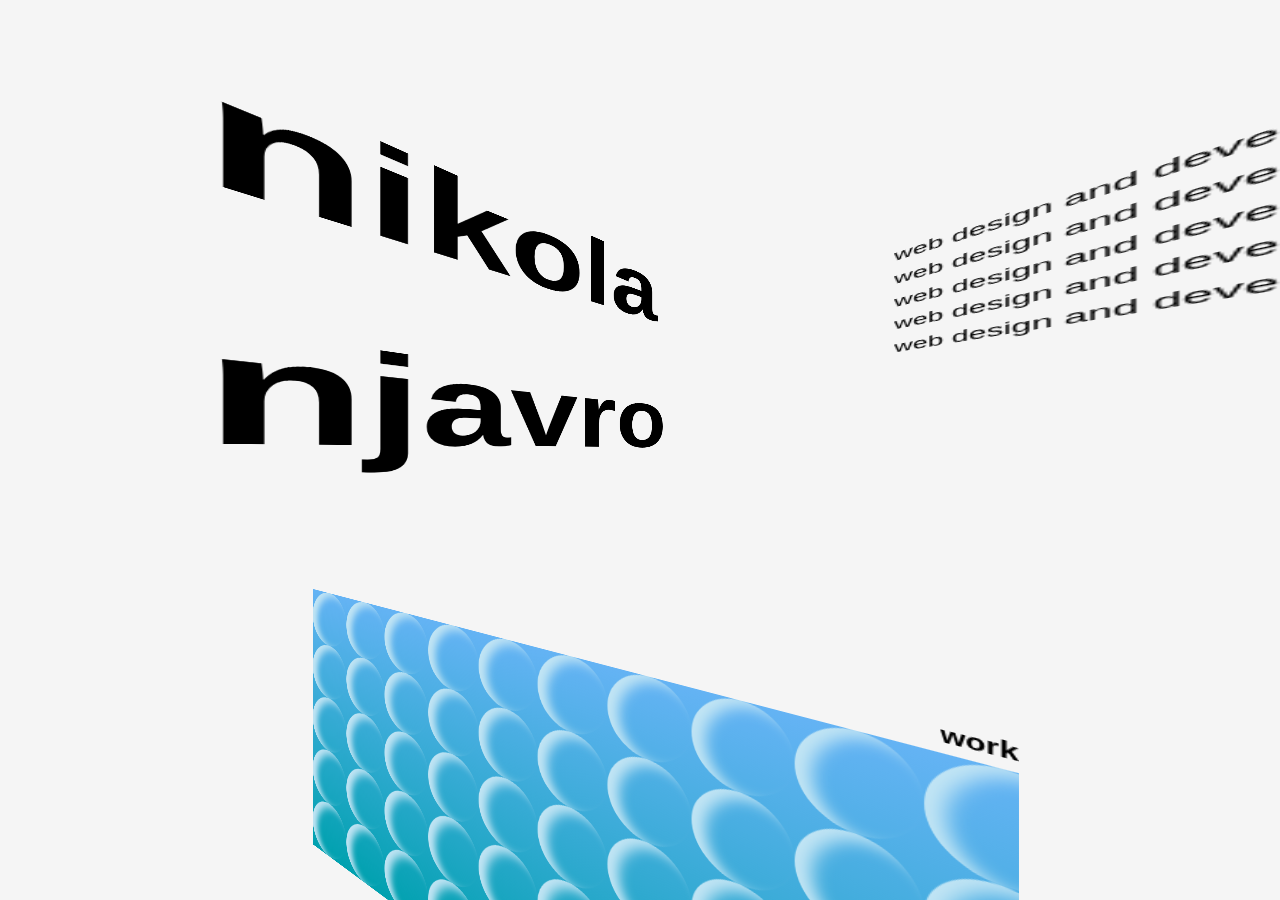
==== index.html @ 8ca58b07 "decor-top__fix" ====
<!DOCTYPE html>
<html lang="en">
   <head>
      <meta charset="UTF-8">
      <meta http-equiv="X-UA-Compatible" content="IE=edge">
      <meta name="viewport" content="width=device-width, initial-scale=1.0">
      <meta name="description">

      <link rel="preconnect" href="https://fonts.googleapis.com">
      <link rel="preconnect" href="https://fonts.gstatic.com" crossorigin>
      <link href="https://fonts.googleapis.com/css2?family=Archivo:ital,wght@0,100..900;1,100..900&display=swap" rel="stylesheet">
      <link href="style.css" rel="stylesheet">
      <link rel="icon" type="image/png" href="./public/img/me.png"/>
      <title>Nikola Njavro</title>
   </head>
   <body>

        <!-- <div class="test">
            nikola
        </div> -->

        <div class="mega-wrap">

            <div class="background">

                    <div class="bg-wrap">
                        <div class="bg-wrap__img">
                            <img src="./img/lebga.png" alt="" class="galeb">
                            <img src="./img/stup.png" alt="" class="stup">
                        </div>
                        <div class="bg-wrap__img">
                            <img src="./img/lebga.png" alt="" class="galeb two">
                            <img src="./img/stup.png" alt="" class="stup">
                        </div>
                    </div>

            </div>

            <!-- <div class="background-circle"></div> -->
            <div id="wrapper" class="wrapper">
                <div class="parallax-wrap">

                    <div class="scroll-context">
                        <div class="context-wrap">
                            <div class="baby">

                            </div>
                            <div class="text-wrap">
                                <p class="">
                                    web design and development<br/>
                                    web design and development<br/>
                                    web design and development<br/>
                                    web design and development<br/>
                                    web design and development<br/>
                                </p>

                            </div>
                        </div>
                    </div>
                    
                    <!-- <div class="parallax__text">
                        <h2 class="text title">
                            nikola njavro
                        </h2>
                    </div> -->

                    <div  class="parallax__bg">
                        <img src="" alt="" class="image bg">
                        <h2 id="title" class="title">nikola <br/>njavro</h2>
                    </div>

                    <div id="work-main" class="work">
                        <h3 class="work__title">work</h3>
                        <button id="close" class="close">X</button>
                        <div class="work__wrap">
                            <div class="moon-field"></div>
                            <div class="work__desc">
                                <p>
                                    Interactive interface of a moon field, <br/>inspired by color palette and subtle gradient approach of Zagreb School of Animation. 
                                </p>
                            </div>
                            <div class="text-field"></div>
                            <div class="work__desc">
                                <p>
                                    Motion graphic interpreting <a href="" target="_blank">Sasha Tatic</a>'s installation<br/>
                                    presented in Crvena Gallery in Sarajevo, 2024.
                                    <br/>
                                    Inspired by Sasha's visual approach to poetry, this code explores the creative possibilities of <br/>
                                    text rendering and animation. 
                                </p>
                            </div>
                        </div>
                    </div>



                    <div class="parallax__fg">
                        <img src="" alt="" class="image fg">
                        <div class="fg__element">
                            <div class="svg-context">
                                <svg width="100%" height="100%">
                                    <!-- <rect width="100" height="100" style="fill:blue;stroke:black;stroke-width:5;" /> -->
                                    <path id="curve"  d="M -500 100 C 200 0, 200 200, 400 100 S 600 220, 900 110" fill="transparent"/>/>
                                    <text font-size="36" fill="black">
                                        <!-- class="moving-text" -->
                                        <textPath id="animatedText" href="#curve">
                                            Your ad could be here
                                        </textPath>
                                    </text>
                                </svg>

                            </div>

                        </div>
                    </div>

                    <!-- <div class="deco-el">
                        <img src="./img/lebga.png" alt="" class="deco-img">
                    </div> -->

                    <div class="scroll-context">
                        <div class="context-wrap">
                            <div class="baby"></div>
                            <p></p>
                        </div>
                    </div>


                </div>
                <section class="content">
                    <p class="section__text about">
                    </p>
                </section>

                <div class="contact">
                    <h3>contact</h3>
                    <p>nnjavro@gmail.com</p>
                    <a href="" target="_blank">Instagram</a>
                </div>

                <footer class="footer">
                    <a href="https://github.com/ajvarinho" target="_blank">webbaustelle</a> 
                </footer>
            </div>

        </div>

        <script src="/index.js"></script>
        <script src="https://cdnjs.cloudflare.com/ajax/libs/gsap/3.12.2/gsap.min.js"></script>
        <script>
            gsap.to("#animatedText", {
                attr: { startOffset: "100%" }, 
                duration: 6, 
                repeat: -1, 
                ease: "linear"
            });
        </script>
   </body>
</html>
---- style.css ----
* {
  box-sizing: border-box;
  margin: 0;
  font-family: sans-serif;
}

html { 
  scroll-behavior: smooth; 
}

:root {
  --pixel-gradient: repeating-linear-gradient(transparent, #4d9f0c .1rem),
  repeating-linear-gradient(0.25turn, transparent, #3f87a6 .1rem);
}

@font-face {
  font-family: "IBM";
  src: url("./fonts/Web437_IBM_BIOS.woff") format('woff');
}

button {
  all: unset;
}

body {
  position: relative;
  font-size: 1.125rem;
  line-height: 1.6;
  min-height: 100vh;
  margin: 0;
  padding: 0;
  
}

.test {
  position: absolute;
  inset: 0;
  display: flex;
  align-items: center;
  justify-content: center;
}

.mega-wrap {
  position: relative;
  height: 100vh;

}

.background {
  position: absolute;
  inset: 0;

  /* filter: contrast(160%) brightness(250%);
  background: radial-gradient(circle, rgba(163,165,180,.1) 0%, rgba(41,39,40, 1) 50%, rgba(41,39,40,1) 100%), url(#noiseFilter); */
}

/* .background-circle {
  position: absolute;
  inset: 0;
  top: 50%;
  left: 40%;
  height: 20rem;
  width: 20rem;
  border-radius: 50%;

  filter: contrast(160%) brightness(250%);
  background: radial-gradient(circle, rgba(163,165,180,.1) 0%, rgba(41,39,40, 1) 50%, rgba(41,39,40,1) 100%), url(#noiseFilter);
} */

.bg-decor {
  height: 40%;

  position: relative;
  z-index: 2;
  transition-duration: .7s;
}



/* P A R A L L A X    C O N T E X T    M A I N  */

.wrapper {
  height: 100vh;
  overflow-y: auto;
  overflow-x: hidden;
  perspective: 15px;
  background: whitesmoke;
}

.parallax-wrap {
  position: relative;
  /* height: 100%; */
  height: 45%;
  transform-style: preserve-3d;
  z-index: 1;
}

.scroll-context {
  position: relative;
  overflow-y: auto;
  overflow-x: hidden;
  perspective: 5px;
  transform: translateZ(1.5rem) translateX(60rem) rotateY(-2.5deg) rotateZ(0deg) translateY(12rem);
  /* height: fit-content; */
  height: 50%;
}

.context-wrap {
  position: relative;
  transform-style: preserve-3d;
  z-index: 1;
  /* transform: translateZ(0rem) translateX(20rem) rotateY(0deg) rotateZ(0deg); */
  width: 65%;
  overflow: scroll;
  /**/
  transition-duration: .5s;
}

.context-wrap > p {
  color: rgb(0, 0, 0);
  /* transform: scale(.5) rotateY(0deg) rotateX(173deg); */
}

.baby {
  height: 100%;
  z-index: 1;
  /* transform: translateZ(0px) translateX(0px) rotateY(1deg) rotateZ(0deg) scale(2); */
  overflow: scroll;
}

.parallax__text {
  position: relative;
  width: 20%;
  transform: translateX(30em) translateY(-5em) rotateX(0deg) rotateY(-1deg) rotateZ(-3deg) skew(-45deg);
}

.parallax__bg {
  height: 100%;
  width: 50%;
  z-index: 1;
  /* border: .1rem solid rgb(0, 0, 0); */
  transform: translateY(-25em) translateZ(-1em) rotateY(2deg);
}

.title {
  font-size: 15rem;
  transition: all linear .5s;
}

.small {
  font-size: 8rem;
}

.parallax__fg {
  position: relative;
  height: 35%;
  width: 70%;
  z-index: 1;
  transform: translateZ(-8px) translateY(20rem) translateX(0px) rotateY(-2deg) rotateZ(0deg) rotateZ(0deg);
  overflow: scroll;
}

/* W O R K */

.work {
    position: relative;
    height: 100vh;
    width: 75%;
    z-index: 1;
    text-align: right;
    transform: translateZ(-6px) translateY(5rem) translateX(-1px) rotateY(-1deg) rotateZ(0deg);
    overflow: scroll;
    transition-duration: .7s;
}

.work__title > button {
  font-size: 2rem;
  color: rgb(0, 0, 0);
  text-decoration: dotted 1px black;
}

.work__wrap {
  display: flex;
  flex-direction: column;
  height: 150%;
}

.work__desc > p {
  padding: 2rem 0;
}

.active-preview {
  transform: translateZ(0px) translateY(-5rem) translateX(10em) rotateY(0deg) rotateZ(0deg);
}

.close {
  display: none;
}

/**/

.fg__element {
  position: absolute;
  inset: 0;
}

.deco-el {
  transform: translateZ(-1rem) translateX(50rem) rotateY(0deg) rotateZ(0deg) translateY(-50rem);
  border: 2px solid;
}

.deco-img {
  width: 100%;
}

/* A B O U T */

.content {
  position:relative;
  transform: translateY(60rem);
  z-index: 2;
  padding: 2rem 0;
}

.section__text.about {
  font-size: 1.5rem;
  padding: 0 2rem;
}

.contact {
  position: relative;
  z-index: 2;
  font-size: 1.4rem;
  transform: translateY(70rem);
  text-align: right;
  margin-right: 2rem;
}

.footer {
  transform: translateY(90rem);
}

@media (max-width: 30rem) {



  .bg-wrap {
    position: relative;
    z-index: 2;
    display: flex;
    justify-content: space-between;
  }

  .bg-wrap__img {
    width: 7rem;
    display: flex;
    flex-direction: column;
  }

  .stup {
    transform: translateY(-2px);
  }

  .galeb{
    transform: rotateY(180deg);
    animation: rotate 3s linear infinite;
  }

  .galeb.two {
    animation: rotate 3s linear infinite;
  }

  @keyframes rotate {

    0% {
      transform: rotateY(0deg);
    }

    100% {
      transform: rotateY(360deg);
    }
  }







    .wrapper {
      perspective: 10px;
    }

    .scroll-context {
      /* height: 50%; */
      perspective: 50px;
      transform: translateZ(-1rem) translateX(15rem) translateY(28rem) rotateY(-1deg) rotateZ(0deg) scale(3);
    }

    .context-wrap {
      width: 100%;
      transform: translateZ(0rem) translateX(0rem) rotateY(0deg) rotateZ(0deg);
    }

    .baby {
      z-index: 1;
      transform: translateZ(0px) translateX(-1px) rotateY(48deg) rotateZ(0deg) scale(1);
      overflow: scroll;
    }

    .context-wrap > p {
      color: white;
      transform: scale(1) rotateY(4deg) rotateX(3deg) skewY(84deg);
    }

    .parallax__bg {
      /* height: 100%;
      width: 50%; */
      z-index: 1;
      transform: translateY(-25em) translateX(0em) translateZ(-1em) rotateY(1deg) rotateX(.5deg);
    }

    .title {
      font-size: 10rem;
    }

    .work {
      transform: translateZ(-6px) translateY(10rem) translateX(-1px) rotateY(-1.5deg) rotateZ(0deg);

    }

    .active-preview {
      width: 100%;
      transform: translateZ(0px) translateY(44rem) translateX(0em) rotateY(0deg) rotateZ(0deg);
    }

    .close {
      display: none;
      position: absolute;
      top: 5%;
      left: 85%;
      color: white;
      padding: .5rem;
      background-color: black;
      border: 1px solid lawngreen;
      z-index: 5;
    }

    .close.visible {
      display: block;
    }

    .parallax__text {
      position: relative;
      width: 25%;
      transform: translateX(5em) translateY(0em) rotateX(0deg) rotateY(0deg) rotateZ(0deg) skew(-50deg);
    }


  }

/* M O O N    F I E L D */

/* .moon-field {
  background-color: steelblue;
} */

h1 {
  color: white;
}

em {
  text-shadow: .3rem 1px 2px steelblue, 0 0 1em blue, 0 0 0.2em blue;
  transition-duration: .5s;
}

em:hover {
    text-shadow: .5rem 5px 5px steelblue, 0 5px 1em white, 0 0 0.2em blue;
}

.moon-field {
  display: flex;
  background: linear-gradient(to bottom,  #64b3f4, #00a1af);
}    

.moon {
      width: 100px;
      height: 100px;
      border-radius: 50%;
      box-shadow: 15px 5px 15px 0 #c2e5f4 inset;
  transform: perspective(4em), translateX(20deg);
  transition-duration: .5s;
    }

/*, -10px 0px 5px 0 #c2e5f4 inset*/

.move {
  transform: rotateY(-180deg);
}


/* S A S H A   F I E L D  */


.text-field {
  background-color: black;
}
.room {
  position: relative;
  /* background: var(--bg-linear-2); */
  min-height: 100vh;
  display: flex;
  flex-direction: column;
  justify-content: center;
  align-items: center;
  perspective: 75em;
  perspective-origin: -30% calc(25% - 2em);
  overflow: hidden;
  transition-timing-function: ease-in-out;
  transition-duration: .8s;
  /**/
  animation:
  about var(--speed) infinite linear;
  animation-play-state: paused;
}

/* klase za JS animacije*/

section.room.away{
perspective: 1em;
}

.scene {
  position: relative;
  transform-style: preserve-3d;
  /**/
  animation:
  sceneRotateLeft var(--turnSpeed) infinite linear,
  sceneRotateRight var(--turnSpeed) infinite linear,
  sceneMoveForward var(--speed) infinite linear,
  sceneMoveBack var(--speed) infinite linear,
  /**/
  about var(--speed) infinite linear;
  animation-play-state: paused, paused, paused, paused;

  /* test - h i w na scene element*/

  height: 5em;
  width: 40em;
  transform: translateZ(-50em) translateX(22em) rotateZ(0deg) rotateX(32deg) translateY(-4em);
  /*rotateZ(90deg)*/
}

.scene-two {
transform: translateZ(-9em) translateX(0em) rotateZ(0deg) translateY(4em);
}

.scene-three {
transform: translateZ(-30em) translateX(17em) rotateX(33deg) rotateZ(90deg) translateY(0em);
}

/**/

@keyframes sceneRotateLeft {
  
to { transform: rotateY(-360deg); }
     }

 @keyframes sceneRotateRight {
  to { transform: rotateY(360deg); }
}

  @keyframes sceneMoveForward {
  to { transform: translateZ(1000em); }
}

@keyframes sceneMoveBack {
  to { transform: translateZ(-1000em); }
}

@keyframes about {
to { 
  transform: translateZ(-100em);
  perspective: 10em;
}
}

/**/
:target.turnLeft ~ .scene, #turnLeft:focus ~ .scene {
  animation-play-state: running, paused, paused, paused;
}

:target.about ~ .room, #about:focus ~ .room {
  animation-play-state: running;
}

:target.turnRight ~ .scene, #turnRight:focus ~ .scene {
  animation-play-state: paused, running, paused, paused;
}

:target.moveBack ~ .scene, #moveBack:focus ~ .scene {
  animation-play-state: paused, paused, paused, running;
}

  :target.moveForward ~ .scene, #moveForward:focus ~ .scene {
  animation-play-state: paused, paused, running, paused;
}

#moveForward, #turnLeft, #stop, #turnRight, #moveBack {
  position: absolute;
  left: -5000px;
  top:-5000px;
}

/**/

#controls {
  z-index: 100;
  color: blue;
}
/* #226097 */

.wall {
position: absolute;
/* background-color: #9a9ad6; */
width: 100%;
height: 100%;
/* background-image: var(--radial); */

}

.front {
transform: translateZ(-15em) rotateY(180deg);
}

.left {
width: 75%;
left: -15em;
transform: rotateY(-90deg);
}

.left > h2 {
  font-size: 2em;
  transform: translateX(10em);
}

.right {
  transform: rotateY(90deg);
  width: 75%;
  right: -15em;
  /* background: var(--bg-linear-3);
  background-image: var(--radial); */
}

.floor {
  transform:
    rotateX(90deg)
    translateZ(-15em);
  background-image: repeating-radial-gradient( circle at 0 0, transparent 0, #222297 17px ), repeating-linear-gradient( #03076055, #030760 );
}

.ceiling {
  background-color: #0a0a5c;
  transform:
    rotateX(90deg)
    translateZ(15em);
}

.back {
transform:
rotateX(0deg)
translateZ(15em);
}

.marquee {
height: 165%;
width: 100%;
/* background-color: rgb(0, 0, 0); */
color: black;
white-space: nowrap;
overflow: hidden;
box-sizing: border-box;
border: 20px solid black;
background: repeating-linear-gradient(transparent, #1b1c1b 1px),
          repeating-linear-gradient(0.25turn, transparent, #060606 2px);
/* box-shadow: .1em .1em 2em dimgray; */
}
.marquee p {
font-family: IBM;
font-size: 2.5em;
color: red;
display: inline-block;
padding-left: 100%;
animation: marquee 30s linear infinite;
margin-top: .7em;
}
@keyframes marquee {
0%   { transform: translate(0, 0); }
100% { transform: translate(-100%, 0); }
}
main {
background-color: #fff;
}

/* .text-wrap {
height: fit-content;
width: 50%;
border: 1px solid;
border-radius: 50%;
margin: 2em;
transition-duration: 1s;
}

.text-wrap:hover {
transform: rotate(360deg);
} */
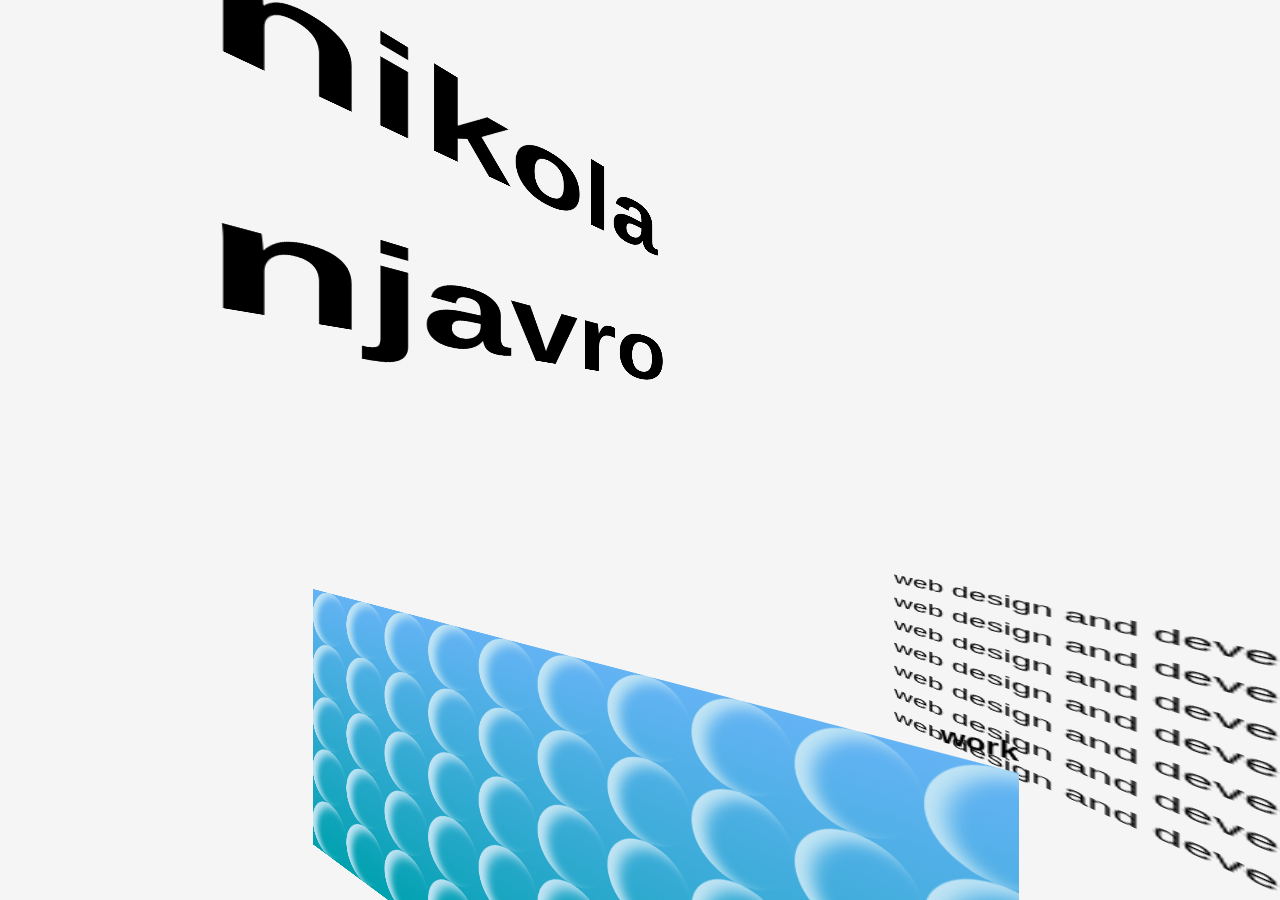
==== commit 5d5f97c4: "action" ====
--- a/index.html
+++ b/index.html
@@ -15,9 +15,15 @@
    </head>
    <body>
 
-        <!-- <div class="test">
-            nikola
-        </div> -->
+        <div class="svg-filteri" style="height: 0;">
+
+            <svg viewBox="0 0 0 0">
+                <filter id="noise" x="0%" y="0%" width="100%" height="100%">
+                    <feTurbulence baseFrequency="0.01 0.4" result="NOISE" numOctaves="2" />
+                    <feDisplacementMap in="SourceGraphic" in2="NOISE" scale="20" xChannelSelector="R" yChannelSelector="R"></feDisplacementMap>
+                </filter>
+            </svg>
+        </div>
 
         <div class="mega-wrap">
 
@@ -40,23 +46,33 @@
             <div id="wrapper" class="wrapper">
                 <div class="parallax-wrap">
 
+                    <div  class="title__wrap">
+                        <img src="" alt="" class="image bg">
+                        <h2 id="title" class="title">nikola <br/>njavro</h2>
+                    </div>
+
                     <div class="scroll-context">
-                        <div class="context-wrap">
-                            <div class="baby">
-
-                            </div>
-                            <div class="text-wrap">
-                                <p class="">
-                                    web design and development<br/>
-                                    web design and development<br/>
-                                    web design and development<br/>
-                                    web design and development<br/>
-                                    web design and development<br/>
-                                </p>
-
-                            </div>
+                        <div class="text-wrap">
+                            <p class="">
+                                web design and development<br/>
+                                web design and development<br/>
+                                web design and development<br/>
+                                web design and development<br/>
+                                web design and development<br/>
+                            </p>
+                        </div>
+                        <div class="text-wrap dva">
+                            <p class="">
+                                web design and development<br/>
+                                web design and development<br/>
+                                web design and development<br/>
+                                web design and development<br/>
+                                web design and development<br/>
+                            </p>
                         </div>
                     </div>
+
+
                     
                     <!-- <div class="parallax__text">
                         <h2 class="text title">
@@ -64,10 +80,7 @@
                         </h2>
                     </div> -->
 
-                    <div  class="parallax__bg">
-                        <img src="" alt="" class="image bg">
-                        <h2 id="title" class="title">nikola <br/>njavro</h2>
-                    </div>
+
 
                     <div id="work-main" class="work">
                         <h3 class="work__title">work</h3>
--- a/style.css
+++ b/style.css
@@ -134,7 +134,7 @@
   transform: translateX(30em) translateY(-5em) rotateX(0deg) rotateY(-1deg) rotateZ(-3deg) skew(-45deg);
 }
 
-.parallax__bg {
+.title__wrap {
   height: 100%;
   width: 50%;
   z-index: 1;
@@ -242,8 +242,6 @@
 
 @media (max-width: 30rem) {
 
-
-
   .bg-wrap {
     position: relative;
     z-index: 2;
@@ -252,23 +250,43 @@
   }
 
   .bg-wrap__img {
+    position: relative;
     width: 7rem;
     display: flex;
     flex-direction: column;
   }
 
+  .animate {
+    animation: move 2s linear;
+  }
+
+  .animate::before {
+    content: '';
+    position: absolute;
+    top: 105%;
+    left: 15%;
+    height: 3rem;
+    width: 3rem;
+    background-image: url(./img/fire.png);
+    background-position: center;
+    background-size: cover;
+    transform: rotateX(180deg) scale(2);
+    filter: url(#noise);
+    box-shadow: 1rem -1rem 1rem .2rem rgba(0, 0, 0, .2);
+  }
+
+  .bg-wrap__img:first-of-type {
+    transform: rotateY(180deg);
+  }
+
   .stup {
     transform: translateY(-2px);
   }
 
   .galeb{
-    transform: rotateY(180deg);
     animation: rotate 3s linear infinite;
   }
 
-  .galeb.two {
-    animation: rotate 3s linear infinite;
-  }
 
   @keyframes rotate {
 
@@ -281,20 +299,22 @@
     }
   }
 
-
-
-
-
-
-
     .wrapper {
       perspective: 10px;
     }
 
     .scroll-context {
-      /* height: 50%; */
-      perspective: 50px;
-      transform: translateZ(-1rem) translateX(15rem) translateY(28rem) rotateY(-1deg) rotateZ(0deg) scale(3);
+      perspective: 20px;
+      height: fit-content;
+      transform: translate(0) rotate(0);
+    }
+
+    .text-wrap {
+      transform: translateX(40rem) translateY(0rem) translateZ(-70px) scale(5) rotateY(-60deg);
+    }
+
+    .text-wrap.dva{
+      transform: translateX(-10rem) translateY(-8rem) translateZ(-240px) scale(5) rotateY(60deg);
     }
 
     .context-wrap {
@@ -313,11 +333,9 @@
       transform: scale(1) rotateY(4deg) rotateX(3deg) skewY(84deg);
     }
 
-    .parallax__bg {
-      /* height: 100%;
-      width: 50%; */
+    .title__wrap {
       z-index: 1;
-      transform: translateY(-25em) translateX(0em) translateZ(-1em) rotateY(1deg) rotateX(.5deg);
+      transform: translateZ(-15px) translateX(-1rem) translateY(-20rem) rotateX(1deg) rotateY(0deg) skew(0deg);
     }
 
     .title {
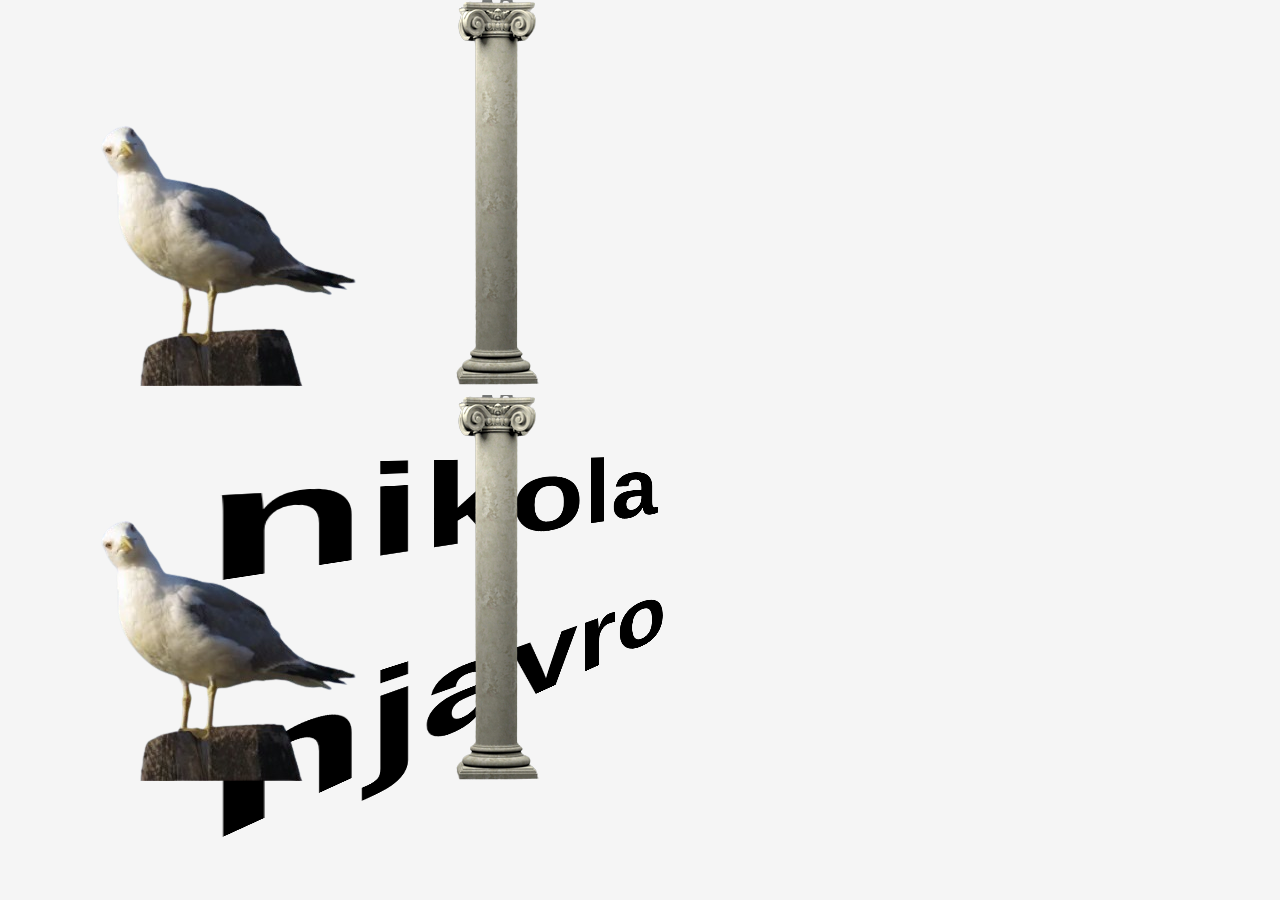
==== commit 70c24878: "animations" ====
--- a/index.html
+++ b/index.html
@@ -29,6 +29,14 @@
 
             <div class="background">
 
+
+
+            </div>
+
+            <!-- <div class="background-circle"></div> -->
+            <div id="wrapper" class="wrapper">
+                <div class="parallax-wrap">
+
                     <div class="bg-wrap">
                         <div class="bg-wrap__img">
                             <img src="./img/lebga.png" alt="" class="galeb">
@@ -39,12 +47,6 @@
                             <img src="./img/stup.png" alt="" class="stup">
                         </div>
                     </div>
-
-            </div>
-
-            <!-- <div class="background-circle"></div> -->
-            <div id="wrapper" class="wrapper">
-                <div class="parallax-wrap">
 
                     <div  class="title__wrap">
                         <img src="" alt="" class="image bg">
--- a/style.css
+++ b/style.css
@@ -257,7 +257,8 @@
   }
 
   .animate {
-    animation: move 2s linear;
+    animation: move-up 4s ease-out; 
+    animation-fill-mode: forwards; 
   }
 
   .animate::before {
@@ -273,6 +274,8 @@
     transform: rotateX(180deg) scale(2);
     filter: url(#noise);
     box-shadow: 1rem -1rem 1rem .2rem rgba(0, 0, 0, .2);
+    animation: start 3s ease-in;
+    animation-fill-mode: forwards; 
   }
 
   .bg-wrap__img:first-of-type {
@@ -296,6 +299,29 @@
 
     100% {
       transform: rotateY(360deg);
+    }
+  }
+
+  @keyframes start {
+    0% {
+      opacity: 0;
+    }
+
+    50% {
+      opacity: 0.7;
+    }
+
+    100% {
+      opacity: 1;
+    }
+  }
+
+  @keyframes move-up {
+    0% {
+      transform: translateY(0rem);
+    }
+    100% {
+      transform: translateY(-25rem);
     }
   }
 
@@ -306,7 +332,7 @@
     .scroll-context {
       perspective: 20px;
       height: fit-content;
-      transform: translate(0) rotate(0);
+      transform: translateY(-20rem) rotate(0);
     }
 
     .text-wrap {
@@ -335,7 +361,7 @@
 
     .title__wrap {
       z-index: 1;
-      transform: translateZ(-15px) translateX(-1rem) translateY(-20rem) rotateX(1deg) rotateY(0deg) skew(0deg);
+      transform: translateZ(-15px) translateX(-1rem) translateY(-50rem) rotateX(1deg) rotateY(0deg) skew(0deg);
     }
 
     .title {
@@ -343,7 +369,7 @@
     }
 
     .work {
-      transform: translateZ(-6px) translateY(10rem) translateX(-1px) rotateY(-1.5deg) rotateZ(0deg);
+      transform: translateZ(-6px) translateY(-20rem) translateX(-1px) rotateY(-1.5deg) rotateZ(0deg);
 
     }
 
@@ -372,6 +398,14 @@
       position: relative;
       width: 25%;
       transform: translateX(5em) translateY(0em) rotateX(0deg) rotateY(0deg) rotateZ(0deg) skew(-50deg);
+    }
+
+    .content {
+      transform: translateY(85rem);
+    }
+
+    .contact {
+      transform: translateY(85rem);
     }
 
 
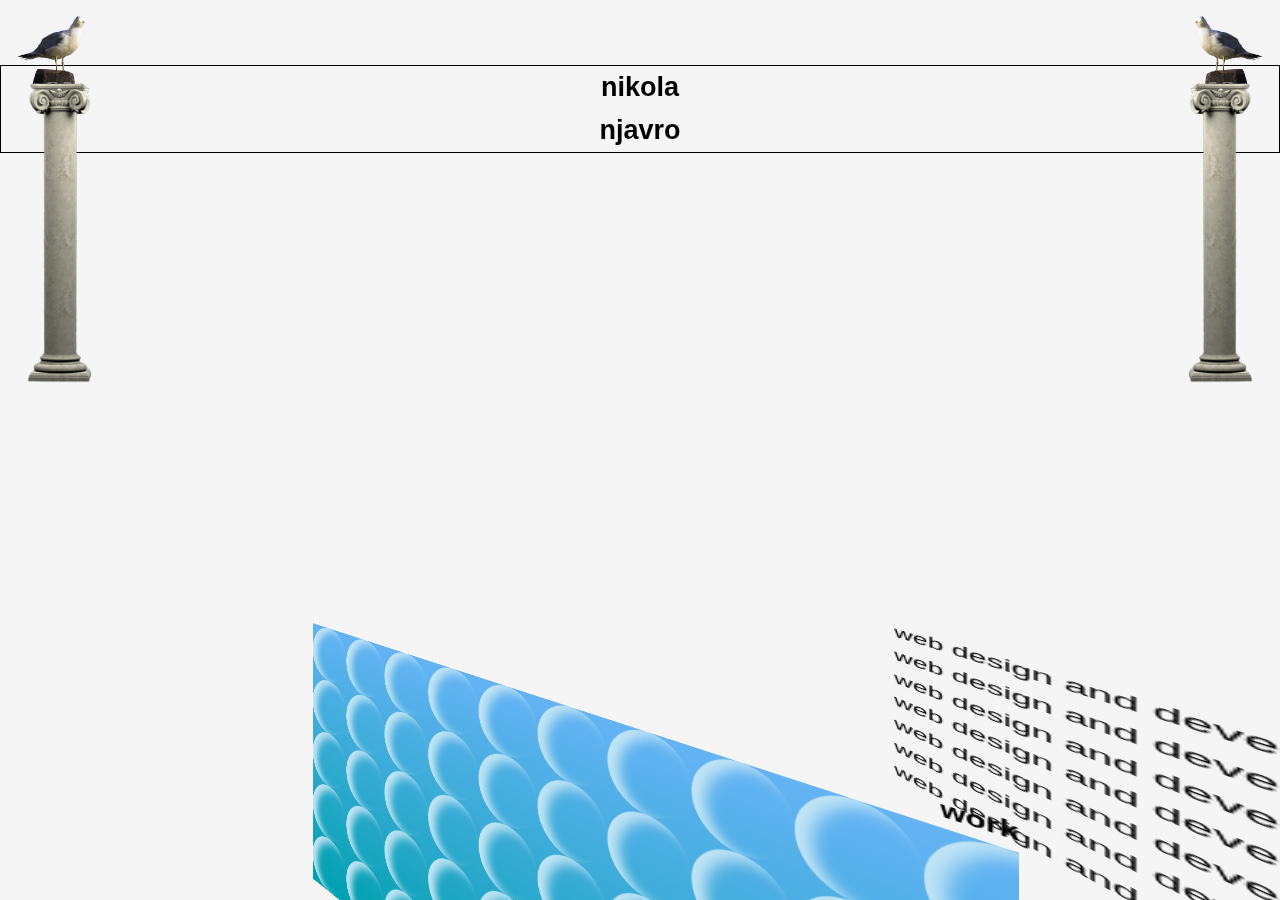
==== commit 6aedbbc9: "work_fn" ====
--- a/index.html
+++ b/index.html
@@ -74,19 +74,9 @@
                         </div>
                     </div>
 
-
-                    
-                    <!-- <div class="parallax__text">
-                        <h2 class="text title">
-                            nikola njavro
-                        </h2>
-                    </div> -->
-
-
-
+                    <button id="close" class="close">X</button>
                     <div id="work-main" class="work">
                         <h3 class="work__title">work</h3>
-                        <button id="close" class="close">X</button>
                         <div class="work__wrap">
                             <div class="moon-field"></div>
                             <div class="work__desc">
--- a/style.css
+++ b/style.css
@@ -95,6 +95,57 @@
   z-index: 1;
 }
 
+/* GALEB */
+
+.bg-wrap {
+  position: relative;
+  z-index: 2;
+  display: flex;
+  justify-content: space-between;
+}
+
+.bg-wrap__img {
+  position: relative;
+  width: 7rem;
+  display: flex;
+  flex-direction: column;
+}
+
+.animate {
+  animation: move-up 4s ease-out; 
+  animation-fill-mode: forwards; 
+}
+
+.animate::before {
+  content: '';
+  position: absolute;
+  top: 105%;
+  left: 15%;
+  height: 3rem;
+  width: 3rem;
+  background-image: url(./img/fire.png);
+  background-position: center;
+  background-size: cover;
+  transform: rotateX(180deg) scale(2);
+  filter: url(#noise);
+  box-shadow: 1rem -1rem 1rem .2rem rgba(0, 0, 0, .2);
+  animation: start 3s ease-in;
+  animation-fill-mode: forwards; 
+}
+
+.bg-wrap__img:first-of-type {
+  transform: rotateY(180deg);
+}
+
+.stup {
+  transform: translateY(-2px);
+}
+
+.galeb{
+  animation: rotate 3s linear infinite;
+}
+
+
 .scroll-context {
   position: relative;
   overflow-y: auto;
@@ -135,17 +186,18 @@
 }
 
 .title__wrap {
-  height: 100%;
-  width: 50%;
-  z-index: 1;
-  /* border: .1rem solid rgb(0, 0, 0); */
-  transform: translateY(-25em) translateZ(-1em) rotateY(2deg);
-}
-
+  transform: translateY(-20rem);
+  border: 1px solid;
+  text-align: center;
+  display: flex;
+  align-items: center;
+  justify-content: center;
+}
+/* 
 .title {
   font-size: 15rem;
   transition: all linear .5s;
-}
+} */
 
 .small {
   font-size: 8rem;
@@ -290,41 +342,6 @@
     animation: rotate 3s linear infinite;
   }
 
-
-  @keyframes rotate {
-
-    0% {
-      transform: rotateY(0deg);
-    }
-
-    100% {
-      transform: rotateY(360deg);
-    }
-  }
-
-  @keyframes start {
-    0% {
-      opacity: 0;
-    }
-
-    50% {
-      opacity: 0.7;
-    }
-
-    100% {
-      opacity: 1;
-    }
-  }
-
-  @keyframes move-up {
-    0% {
-      transform: translateY(0rem);
-    }
-    100% {
-      transform: translateY(-25rem);
-    }
-  }
-
     .wrapper {
       perspective: 10px;
     }
@@ -375,7 +392,7 @@
 
     .active-preview {
       width: 100%;
-      transform: translateZ(0px) translateY(44rem) translateX(0em) rotateY(0deg) rotateZ(0deg);
+      transform: translateZ(0px) translateY(-25rem) translateX(0em) rotateY(0deg) rotateZ(0deg);
     }
 
     .close {
@@ -388,9 +405,13 @@
       background-color: black;
       border: 1px solid lawngreen;
       z-index: 5;
+      transform: translateY(45rem);
+      opacity: 0;
+      transition-duration: .7s;
     }
 
     .close.visible {
+      opacity: 1;
       display: block;
     }
 
@@ -407,8 +428,42 @@
     .contact {
       transform: translateY(85rem);
     }
-
-
+  }
+
+  /*   A N I M A C I J E */
+
+  @keyframes rotate {
+
+    0% {
+      transform: rotateY(0deg);
+    }
+
+    100% {
+      transform: rotateY(360deg);
+    }
+  }
+
+  @keyframes start {
+    0% {
+      opacity: 0;
+    }
+
+    50% {
+      opacity: 0.7;
+    }
+
+    100% {
+      opacity: 1;
+    }
+  }
+
+  @keyframes move-up {
+    0% {
+      transform: translateY(0rem);
+    }
+    100% {
+      transform: translateY(-25rem);
+    }
   }
 
 /* M O O N    F I E L D */
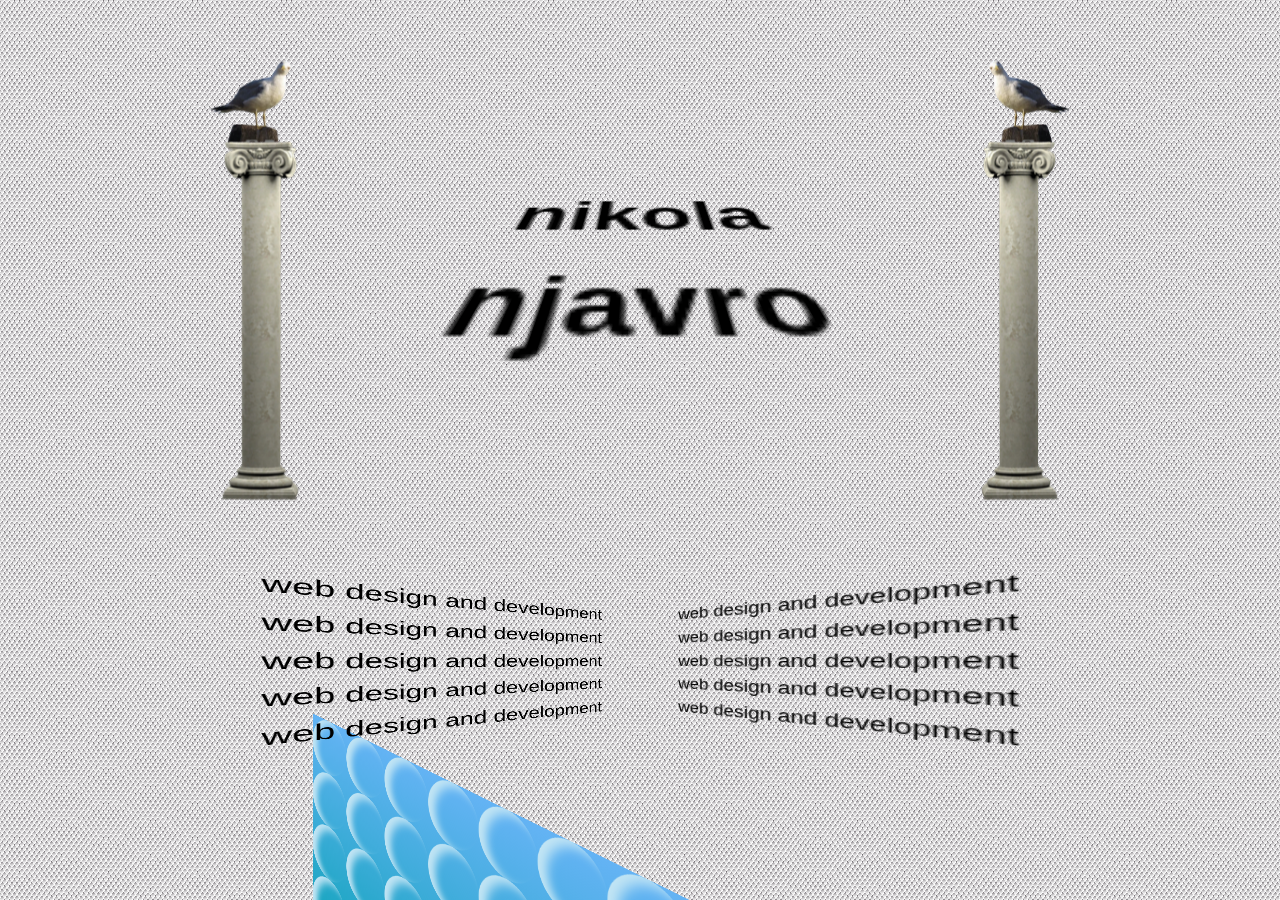
==== commit a9fc1fcd: "work_fn" ====
--- a/index.html
+++ b/index.html
@@ -15,7 +15,7 @@
    </head>
    <body>
 
-        <div class="svg-filteri" style="height: 0;">
+        <!-- <div class="svg-filteri" style="height: 0;">
 
             <svg viewBox="0 0 0 0">
                 <filter id="noise" x="0%" y="0%" width="100%" height="100%">
@@ -23,7 +23,7 @@
                     <feDisplacementMap in="SourceGraphic" in2="NOISE" scale="20" xChannelSelector="R" yChannelSelector="R"></feDisplacementMap>
                 </filter>
             </svg>
-        </div>
+        </div> -->
 
         <div class="mega-wrap">
 
@@ -53,7 +53,7 @@
                         <h2 id="title" class="title">nikola <br/>njavro</h2>
                     </div>
 
-                    <div class="scroll-context">
+                    <div class="scroll-context flex-center">
                         <div class="text-wrap">
                             <p class="">
                                 web design and development<br/>
@@ -105,8 +105,8 @@
                             <div class="svg-context">
                                 <svg width="100%" height="100%">
                                     <!-- <rect width="100" height="100" style="fill:blue;stroke:black;stroke-width:5;" /> -->
-                                    <path id="curve"  d="M -500 100 C 200 0, 200 200, 400 100 S 600 220, 900 110" fill="transparent"/>/>
-                                    <text font-size="36" fill="black">
+                                    <path id="curve"  d="M -500 100 C 200 0, 200 200, 400 100 S 600 220, 1200 110" fill="transparent"/>/>
+                                    <text font-size="36" fill="hotpink">
                                         <!-- class="moving-text" -->
                                         <textPath id="animatedText" href="#curve">
                                             Your ad could be here
--- a/style.css
+++ b/style.css
@@ -11,6 +11,10 @@
 :root {
   --pixel-gradient: repeating-linear-gradient(transparent, #4d9f0c .1rem),
   repeating-linear-gradient(0.25turn, transparent, #3f87a6 .1rem);
+  /* --mesh: repeating-linear-gradient(0.65turn, transparent, rgba(22, 22, 224, 0.5) .7rem),
+  repeating-linear-gradient(0.35turn, rgba(249, 7, 253, 0.5), transparent .7rem); */
+  --mesh: repeating-linear-gradient(0.65turn, transparent, rgba(255, 255, 255, 0.808) .25rem),
+  repeating-linear-gradient(0.35turn, rgb(114, 109, 114), transparent .25rem);
 }
 
 @font-face {
@@ -49,9 +53,20 @@
 .background {
   position: absolute;
   inset: 0;
+  background: var(--mesh);
+  animation: noise linear infinite;
 
   /* filter: contrast(160%) brightness(250%);
   background: radial-gradient(circle, rgba(163,165,180,.1) 0%, rgba(41,39,40, 1) 50%, rgba(41,39,40,1) 100%), url(#noiseFilter); */
+}
+
+@keyframes noise {
+  0%{
+    background-position: 0% 10%;
+  }
+  100% {
+    background-position: 100% 50%;
+  }
 }
 
 /* .background-circle {
@@ -75,6 +90,12 @@
   transition-duration: .7s;
 }
 
+.flex-center {
+  text-align: center;
+  display: flex;
+  align-items: center;
+  justify-content: center;
+}
 
 
 /* P A R A L L A X    C O N T E X T    M A I N  */
@@ -84,7 +105,7 @@
   overflow-y: auto;
   overflow-x: hidden;
   perspective: 15px;
-  background: whitesmoke;
+
 }
 
 .parallax-wrap {
@@ -101,7 +122,8 @@
   position: relative;
   z-index: 2;
   display: flex;
-  justify-content: space-between;
+  justify-content: space-around;
+  transform: translateY(5rem) scale(1.2);
 }
 
 .bg-wrap__img {
@@ -150,10 +172,20 @@
   position: relative;
   overflow-y: auto;
   overflow-x: hidden;
-  perspective: 5px;
-  transform: translateZ(1.5rem) translateX(60rem) rotateY(-2.5deg) rotateZ(0deg) translateY(12rem);
+  perspective: 16px;
+  /* transform: rotateY(1deg); */
   /* height: fit-content; */
-  height: 50%;
+  height: 94%;
+
+}
+
+.text-wrap {
+  transform: rotateY(2deg);
+  padding: 3rem;
+}
+
+.text-wrap.dva {
+  transform: rotateY(-2deg);
 }
 
 .context-wrap {
@@ -186,8 +218,7 @@
 }
 
 .title__wrap {
-  transform: translateY(-20rem);
-  border: 1px solid;
+  transform: translateY(-15rem) rotateX(2deg) translateZ(-5px) rotateZ(0deg) scale(5);
   text-align: center;
   display: flex;
   align-items: center;
@@ -205,11 +236,22 @@
 
 .parallax__fg {
   position: relative;
-  height: 35%;
-  width: 70%;
+  height: 50%;
+  width: 100%;
   z-index: 1;
   transform: translateZ(-8px) translateY(20rem) translateX(0px) rotateY(-2deg) rotateZ(0deg) rotateZ(0deg);
   overflow: scroll;
+
+}
+
+#animatedText {
+  font-size: 1.2em;
+  font-weight: 900;
+  fill: rgb(224, 31, 134);
+  font-family: "IBM";
+  filter: blur(0px);
+  text-shadow: .1em .1em .1em rgb(11, 11, 11);
+  /* text-emphasis: filled double-circle #ffb703; */
 }
 
 /* W O R K */
@@ -269,7 +311,7 @@
 
 .content {
   position:relative;
-  transform: translateY(60rem);
+  transform: translateY(80rem);
   z-index: 2;
   padding: 2rem 0;
 }
@@ -283,13 +325,20 @@
   position: relative;
   z-index: 2;
   font-size: 1.4rem;
-  transform: translateY(70rem);
+  transform: translateY(100rem);
   text-align: right;
   margin-right: 2rem;
 }
 
 .footer {
-  transform: translateY(90rem);
+
+  padding-inline-start: 3rem;
+  transform: translateY(110rem);
+}
+
+.footer > a {
+  text-decoration: none;
+  font-size: 2rem;
 }
 
 @media (max-width: 30rem) {
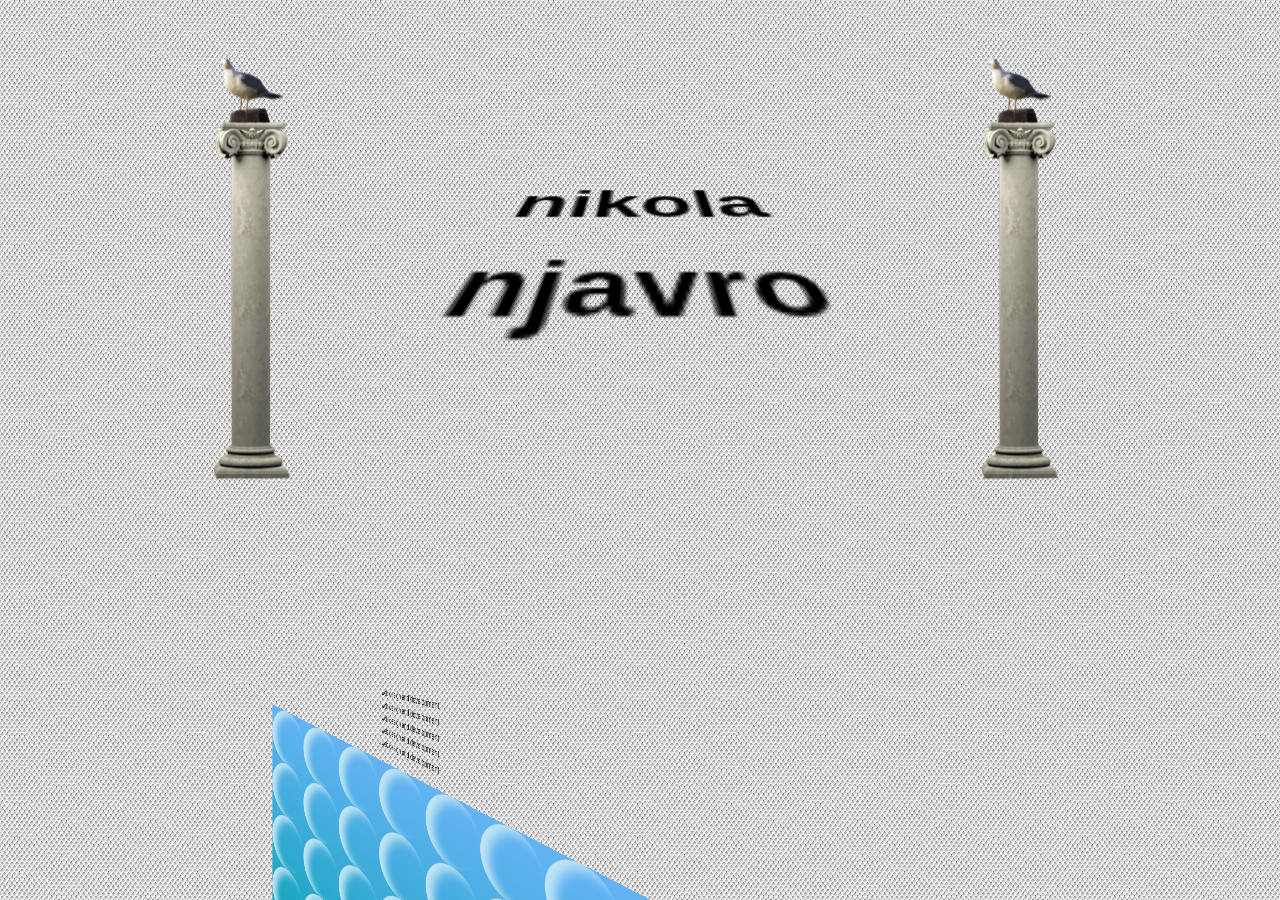
==== commit 691fb083: "wip" ====
--- a/index.html
+++ b/index.html
@@ -28,17 +28,13 @@
         <div class="mega-wrap">
 
             <div class="background">
-
-
-
             </div>
 
-            <!-- <div class="background-circle"></div> -->
             <div id="wrapper" class="wrapper">
                 <div class="parallax-wrap">
 
                     <div class="bg-wrap">
-                        <div class="bg-wrap__img">
+                        <div class="bg-wrap__img first">
                             <img src="./img/lebga.png" alt="" class="galeb">
                             <img src="./img/stup.png" alt="" class="stup">
                         </div>
@@ -53,23 +49,23 @@
                         <h2 id="title" class="title">nikola <br/>njavro</h2>
                     </div>
 
-                    <div class="scroll-context flex-center">
+                    <div class="scroll-context">
                         <div class="text-wrap">
                             <p class="">
-                                web design and development<br/>
-                                web design and development<br/>
-                                web design and development<br/>
-                                web design and development<br/>
-                                web design and development<br/>
+                                web design and development<br class="desktop-break"/>
+                                web design and development<br class="desktop-break"/>
+                                web design and development<br class="desktop-break"/>
+                                web design and development<br class="desktop-break"/>
+                                web design and development<br class="desktop-break"/>
                             </p>
                         </div>
                         <div class="text-wrap dva">
                             <p class="">
-                                web design and development<br/>
-                                web design and development<br/>
-                                web design and development<br/>
-                                web design and development<br/>
-                                web design and development<br/>
+                                web design and development<br class="desktop-break"/>
+                                web design and development<br class="desktop-break"/>
+                                web design and development<br class="desktop-break"/>
+                                web design and development<br class="desktop-break"/>
+                                web design and development<br class="desktop-break"/>
                             </p>
                         </div>
                     </div>
--- a/style.css
+++ b/style.css
@@ -11,8 +11,6 @@
 :root {
   --pixel-gradient: repeating-linear-gradient(transparent, #4d9f0c .1rem),
   repeating-linear-gradient(0.25turn, transparent, #3f87a6 .1rem);
-  /* --mesh: repeating-linear-gradient(0.65turn, transparent, rgba(22, 22, 224, 0.5) .7rem),
-  repeating-linear-gradient(0.35turn, rgba(249, 7, 253, 0.5), transparent .7rem); */
   --mesh: repeating-linear-gradient(0.65turn, transparent, rgba(255, 255, 255, 0.808) .25rem),
   repeating-linear-gradient(0.35turn, rgb(114, 109, 114), transparent .25rem);
 }
@@ -55,39 +53,6 @@
   inset: 0;
   background: var(--mesh);
   animation: noise linear infinite;
-
-  /* filter: contrast(160%) brightness(250%);
-  background: radial-gradient(circle, rgba(163,165,180,.1) 0%, rgba(41,39,40, 1) 50%, rgba(41,39,40,1) 100%), url(#noiseFilter); */
-}
-
-@keyframes noise {
-  0%{
-    background-position: 0% 10%;
-  }
-  100% {
-    background-position: 100% 50%;
-  }
-}
-
-/* .background-circle {
-  position: absolute;
-  inset: 0;
-  top: 50%;
-  left: 40%;
-  height: 20rem;
-  width: 20rem;
-  border-radius: 50%;
-
-  filter: contrast(160%) brightness(250%);
-  background: radial-gradient(circle, rgba(163,165,180,.1) 0%, rgba(41,39,40, 1) 50%, rgba(41,39,40,1) 100%), url(#noiseFilter);
-} */
-
-.bg-decor {
-  height: 40%;
-
-  position: relative;
-  z-index: 2;
-  transition-duration: .7s;
 }
 
 .flex-center {
@@ -110,7 +75,6 @@
 
 .parallax-wrap {
   position: relative;
-  /* height: 100%; */
   height: 45%;
   transform-style: preserve-3d;
   z-index: 1;
@@ -155,15 +119,23 @@
   animation-fill-mode: forwards; 
 }
 
-.bg-wrap__img:first-of-type {
+/* .bg-wrap__img:first-of-type {
   transform: rotateY(180deg);
-}
+  animation: move-up-2 4s ease-out;
+} */
 
 .stup {
   transform: translateY(-2px);
 }
 
+.stup:first-of-type{
+  transform: translateX(15px);
+}
+
 .galeb{
+  z-index: 3;
+  transform: translateX(5px);
+  margin-right: 1.5rem;
   animation: rotate 3s linear infinite;
 }
 
@@ -173,10 +145,7 @@
   overflow-y: auto;
   overflow-x: hidden;
   perspective: 16px;
-  /* transform: rotateY(1deg); */
-  /* height: fit-content; */
   height: 94%;
-
 }
 
 .text-wrap {
@@ -262,7 +231,7 @@
     width: 75%;
     z-index: 1;
     text-align: right;
-    transform: translateZ(-6px) translateY(5rem) translateX(-1px) rotateY(-1deg) rotateZ(0deg);
+    transform: translateZ(-6px) translateY(5rem) translateX(-5rem) rotateY(-1deg) rotateZ(0deg);
     overflow: scroll;
     transition-duration: .7s;
 }
@@ -358,11 +327,16 @@
   }
 
   .animate {
+    animation: move-up-2 4s ease-out; 
+    animation-fill-mode: forwards; 
+  }
+
+  .animate-two {
     animation: move-up 4s ease-out; 
     animation-fill-mode: forwards; 
   }
 
-  .animate::before {
+  .fire::before {
     content: '';
     position: absolute;
     top: 105%;
@@ -379,34 +353,53 @@
     animation-fill-mode: forwards; 
   }
 
-  .bg-wrap__img:first-of-type {
+  .bg-wrap__img.first {
     transform: rotateY(180deg);
   }
 
   .stup {
-    transform: translateY(-2px);
+    transform: translateY(-2px) translateX(-10px);
   }
 
   .galeb{
     animation: rotate 3s linear infinite;
   }
 
-    .wrapper {
-      perspective: 10px;
-    }
-
-    .scroll-context {
-      perspective: 20px;
-      height: fit-content;
-      transform: translateY(-20rem) rotate(0);
-    }
+  .wrapper {
+    perspective: 10px;
+  }
+
+  .scroll-context {
+    perspective: 20px;
+    /* height: 45%; */
+    transform: translateX(0rem) rotateX(0deg) translateY(-30rem) translateZ(0rem);
+    animation-fill-mode: forwards;
+    overflow: hidden;
+     border: .5rem solid;
+  }
+
+  .start {
+    animation: show 3s linear;
+  }
+
+  @keyframes show {
+    0% {
+      border: 95px dashed blue;
+    }
+
+    100% {
+      border: 0px dashed blue;
+    }
+  }
+
+
 
     .text-wrap {
-      transform: translateX(40rem) translateY(0rem) translateZ(-70px) scale(5) rotateY(-60deg);
+      transform: translateX(2rem) rotateY(8deg);
     }
 
     .text-wrap.dva{
-      transform: translateX(-10rem) translateY(-8rem) translateZ(-240px) scale(5) rotateY(60deg);
+      transform: translateX(-1rem)rotateY(-8deg);
     }
 
     .context-wrap {
@@ -414,11 +407,6 @@
       transform: translateZ(0rem) translateX(0rem) rotateY(0deg) rotateZ(0deg);
     }
 
-    .baby {
-      z-index: 1;
-      transform: translateZ(0px) translateX(-1px) rotateY(48deg) rotateZ(0deg) scale(1);
-      overflow: scroll;
-    }
 
     .context-wrap > p {
       color: white;
@@ -435,7 +423,7 @@
     }
 
     .work {
-      transform: translateZ(-6px) translateY(-20rem) translateX(-1px) rotateY(-1.5deg) rotateZ(0deg);
+      transform: translateZ(-4px) translateY(-20rem) translateX(1.5rem) rotateY(-1deg) rotateZ(0deg);
 
     }
 
@@ -464,6 +452,15 @@
       display: block;
     }
 
+    .parallax__fg {
+      position: relative;
+      height: 50%;
+      width: 156%;
+      z-index: 1;
+      transform: translateZ(-8px) translateY(30rem) translateX(-20rem) rotateY(-2deg) rotateZ(4deg) rotateX(0deg) skew(0deg);
+      overflow: scroll;
+    }
+
     .parallax__text {
       position: relative;
       width: 25%;
@@ -512,6 +509,15 @@
     }
     100% {
       transform: translateY(-25rem);
+    }
+  }
+
+  @keyframes move-up-2 {
+    0%{
+      transform: rotateY(180deg) translateY(0rem);
+    }
+    100% {
+      transform: rotateY(180deg) translateY(-25rem);
     }
   }
 
@@ -544,8 +550,8 @@
       height: 100px;
       border-radius: 50%;
       box-shadow: 15px 5px 15px 0 #c2e5f4 inset;
-  transform: perspective(4em), translateX(20deg);
-  transition-duration: .5s;
+      transform: perspective(4em), translateX(20deg);
+      transition-duration: .5s;
     }
 
 /*, -10px 0px 5px 0 #c2e5f4 inset*/
@@ -580,6 +586,17 @@
   animation-play-state: paused;
 }
 
+.room.mobile {
+  height: 100%;
+  perspective: 50em;
+  perspective-origin: -30% calc(25% - 2em);
+  overflow: hidden;
+  transition-timing-function: ease-in-out;
+  transition-duration: .8s;
+  animation: about var(--speed) infinite linear;
+  animation-play-state: paused;
+}
+
 /* klase za JS animacije*/
 
 section.room.away{
@@ -641,32 +658,6 @@
 }
 }
 
-/**/
-:target.turnLeft ~ .scene, #turnLeft:focus ~ .scene {
-  animation-play-state: running, paused, paused, paused;
-}
-
-:target.about ~ .room, #about:focus ~ .room {
-  animation-play-state: running;
-}
-
-:target.turnRight ~ .scene, #turnRight:focus ~ .scene {
-  animation-play-state: paused, running, paused, paused;
-}
-
-:target.moveBack ~ .scene, #moveBack:focus ~ .scene {
-  animation-play-state: paused, paused, paused, running;
-}
-
-  :target.moveForward ~ .scene, #moveForward:focus ~ .scene {
-  animation-play-state: paused, paused, running, paused;
-}
-
-#moveForward, #turnLeft, #stop, #turnRight, #moveBack {
-  position: absolute;
-  left: -5000px;
-  top:-5000px;
-}
 
 /**/
 
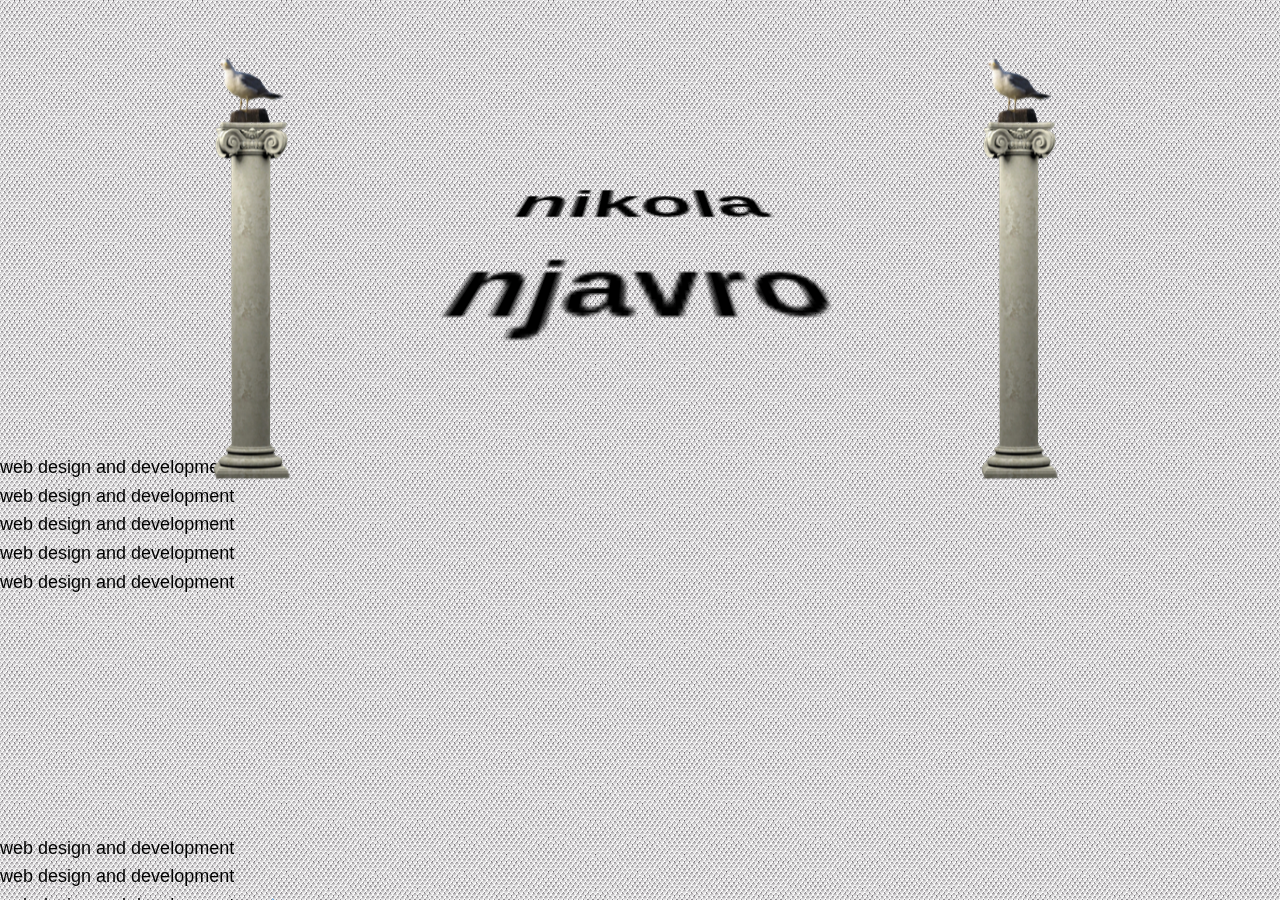
==== commit 706e454a: "mob-ok" ====
--- a/index.html
+++ b/index.html
@@ -49,7 +49,7 @@
                         <h2 id="title" class="title">nikola <br/>njavro</h2>
                     </div>
 
-                    <div class="scroll-context">
+                    <div class="scroll-context uno">
                         <div class="text-wrap">
                             <p class="">
                                 web design and development<br class="desktop-break"/>
@@ -59,7 +59,10 @@
                                 web design and development<br class="desktop-break"/>
                             </p>
                         </div>
-                        <div class="text-wrap dva">
+                    </div>
+
+                    <div class="scroll-context due">
+                        <div class="text-wrap">
                             <p class="">
                                 web design and development<br class="desktop-break"/>
                                 web design and development<br class="desktop-break"/>
@@ -115,18 +118,6 @@
                         </div>
                     </div>
 
-                    <!-- <div class="deco-el">
-                        <img src="./img/lebga.png" alt="" class="deco-img">
-                    </div> -->
-
-                    <div class="scroll-context">
-                        <div class="context-wrap">
-                            <div class="baby"></div>
-                            <p></p>
-                        </div>
-                    </div>
-
-
                 </div>
                 <section class="content">
                     <p class="section__text about">
--- a/style.css
+++ b/style.css
@@ -102,7 +102,20 @@
   animation-fill-mode: forwards; 
 }
 
-.animate::before {
+
+.animate {
+  animation: move-up-2 4s ease-out; 
+  animation-fill-mode: forwards; 
+}
+
+.animate-two {
+  animation: move-up 4s ease-out; 
+  animation-fill-mode: forwards; 
+}
+
+
+
+.fire::before {
   content: '';
   position: absolute;
   top: 105%;
@@ -148,14 +161,14 @@
   height: 94%;
 }
 
-.text-wrap {
+/* .text-wrap {
   transform: rotateY(2deg);
   padding: 3rem;
 }
 
 .text-wrap.dva {
   transform: rotateY(-2deg);
-}
+} */
 
 .context-wrap {
   position: relative;
@@ -173,13 +186,6 @@
   /* transform: scale(.5) rotateY(0deg) rotateX(173deg); */
 }
 
-.baby {
-  height: 100%;
-  z-index: 1;
-  /* transform: translateZ(0px) translateX(0px) rotateY(1deg) rotateZ(0deg) scale(2); */
-  overflow: scroll;
-}
-
 .parallax__text {
   position: relative;
   width: 20%;
@@ -193,11 +199,7 @@
   align-items: center;
   justify-content: center;
 }
-/* 
-.title {
-  font-size: 15rem;
-  transition: all linear .5s;
-} */
+
 
 .small {
   font-size: 8rem;
@@ -248,8 +250,13 @@
   height: 150%;
 }
 
+.work__desc {
+  background: linear-gradient(45deg, white, gray);
+  color: black;
+}
+
 .work__desc > p {
-  padding: 2rem 0;
+  padding: 2rem 0.5rem;
 }
 
 .active-preview {
@@ -302,7 +309,7 @@
 .footer {
 
   padding-inline-start: 3rem;
-  transform: translateY(110rem);
+  transform: translateY(115rem);
 }
 
 .footer > a {
@@ -326,32 +333,6 @@
     flex-direction: column;
   }
 
-  .animate {
-    animation: move-up-2 4s ease-out; 
-    animation-fill-mode: forwards; 
-  }
-
-  .animate-two {
-    animation: move-up 4s ease-out; 
-    animation-fill-mode: forwards; 
-  }
-
-  .fire::before {
-    content: '';
-    position: absolute;
-    top: 105%;
-    left: 15%;
-    height: 3rem;
-    width: 3rem;
-    background-image: url(./img/fire.png);
-    background-position: center;
-    background-size: cover;
-    transform: rotateX(180deg) scale(2);
-    filter: url(#noise);
-    box-shadow: 1rem -1rem 1rem .2rem rgba(0, 0, 0, .2);
-    animation: start 3s ease-in;
-    animation-fill-mode: forwards; 
-  }
 
   .bg-wrap__img.first {
     transform: rotateY(180deg);
@@ -369,13 +350,16 @@
     perspective: 10px;
   }
 
-  .scroll-context {
-    perspective: 20px;
-    /* height: 45%; */
-    transform: translateX(0rem) rotateX(0deg) translateY(-30rem) translateZ(0rem);
+  .scroll-context.uno {
+    perspective: 10px;
+    transform: translateX(11rem) translateY(-18rem) translateZ(-0.5em) rotateX(-1deg) rotateY(2deg) rotateZ(0deg) scale(1.4);
     animation-fill-mode: forwards;
     overflow: hidden;
-     border: .5rem solid;
+  }
+
+  .scroll-context.due {
+    transform: translateX(2rem) translateY(-12rem) translateZ(-0.5em) rotateX(-1deg) rotateY(-2deg) rotateZ(-1deg) scale(2.5);
+    perspective: 10px;
   }
 
   .start {
@@ -393,87 +377,87 @@
   }
 
 
-
-    .text-wrap {
-      transform: translateX(2rem) rotateY(8deg);
-    }
-
-    .text-wrap.dva{
-      transform: translateX(-1rem)rotateY(-8deg);
-    }
-
-    .context-wrap {
-      width: 100%;
-      transform: translateZ(0rem) translateX(0rem) rotateY(0deg) rotateZ(0deg);
-    }
-
-
-    .context-wrap > p {
-      color: white;
-      transform: scale(1) rotateY(4deg) rotateX(3deg) skewY(84deg);
-    }
-
-    .title__wrap {
-      z-index: 1;
-      transform: translateZ(-15px) translateX(-1rem) translateY(-50rem) rotateX(1deg) rotateY(0deg) skew(0deg);
-    }
-
-    .title {
-      font-size: 10rem;
-    }
-
-    .work {
-      transform: translateZ(-4px) translateY(-20rem) translateX(1.5rem) rotateY(-1deg) rotateZ(0deg);
-
-    }
-
-    .active-preview {
-      width: 100%;
-      transform: translateZ(0px) translateY(-25rem) translateX(0em) rotateY(0deg) rotateZ(0deg);
-    }
-
-    .close {
-      display: none;
-      position: absolute;
-      top: 5%;
-      left: 85%;
-      color: white;
-      padding: .5rem;
-      background-color: black;
-      border: 1px solid lawngreen;
-      z-index: 5;
-      transform: translateY(45rem);
-      opacity: 0;
-      transition-duration: .7s;
-    }
-
-    .close.visible {
-      opacity: 1;
-      display: block;
-    }
-
-    .parallax__fg {
-      position: relative;
-      height: 50%;
-      width: 156%;
-      z-index: 1;
-      transform: translateZ(-8px) translateY(30rem) translateX(-20rem) rotateY(-2deg) rotateZ(4deg) rotateX(0deg) skew(0deg);
-      overflow: scroll;
-    }
-
-    .parallax__text {
-      position: relative;
-      width: 25%;
-      transform: translateX(5em) translateY(0em) rotateX(0deg) rotateY(0deg) rotateZ(0deg) skew(-50deg);
-    }
-
-    .content {
-      transform: translateY(85rem);
-    }
-
-    .contact {
-      transform: translateY(85rem);
-    }
+  .context-wrap {
+    width: 100%;
+    transform: translateZ(0rem) translateX(0rem) rotateY(0deg) rotateZ(0deg);
+  }
+
+
+  .context-wrap > p {
+    color: white;
+    transform: scale(1) rotateY(4deg) rotateX(3deg) skewY(84deg);
+  }
+
+  .title__wrap {
+    z-index: 1;
+    transform: translateZ(-15px) translateX(-1rem) translateY(-50rem) rotateX(1deg) rotateY(0deg) skew(0deg);
+  }
+
+  .title {
+    font-size: 10rem;
+  }
+
+  .work {
+    width: 90%;
+    transform: translateZ(-4px) translateY(-20rem) translateX(-1.5rem) rotateY(-1deg) rotateZ(0deg);
+  }
+
+  .work__wrap {
+    overflow-x: hidden;
+  }
+
+  .active-preview {
+    width: 100%;
+    transform: translateZ(0px) translateY(-25rem) translateX(0em) rotateY(0deg) rotateZ(0deg);
+  }
+
+  .close {
+    display: none;
+    position: absolute;
+    top: 5%;
+    left: 85%;
+    color: white;
+    padding: .5rem 1.3rem;
+    background-color: black;
+    border: 1px solid lawngreen;
+    z-index: 5;
+    transform: translateY(71rem);
+    opacity: 0;
+    transition-duration: .7s;
+  }
+
+  .close.visible {
+    opacity: 1;
+    display: block;
+  }
+
+  .parallax__fg {
+    position: relative;
+    height: 50%;
+    width: 180%;
+    z-index: 1;
+    transform: translateZ(-8px) translateY(30rem) translateX(-20rem) rotateY(-2deg) rotateZ(4deg) rotateX(0deg) skew(0deg);
+    overflow: scroll;
+  }
+
+  .parallax__text {
+    position: relative;
+    width: 25%;
+    transform: translateX(5em) translateY(0em) rotateX(0deg) rotateY(0deg) rotateZ(0deg) skew(-50deg);
+  }
+
+  .content {
+    transform: translateY(105rem);
+  }
+
+  .contact {
+    transform: translateY(115rem);
+  }
+
+  .footer {
+    transform: translateY(120rem);
+  }
+  
   }
 
   /*   A N I M A C I J E */
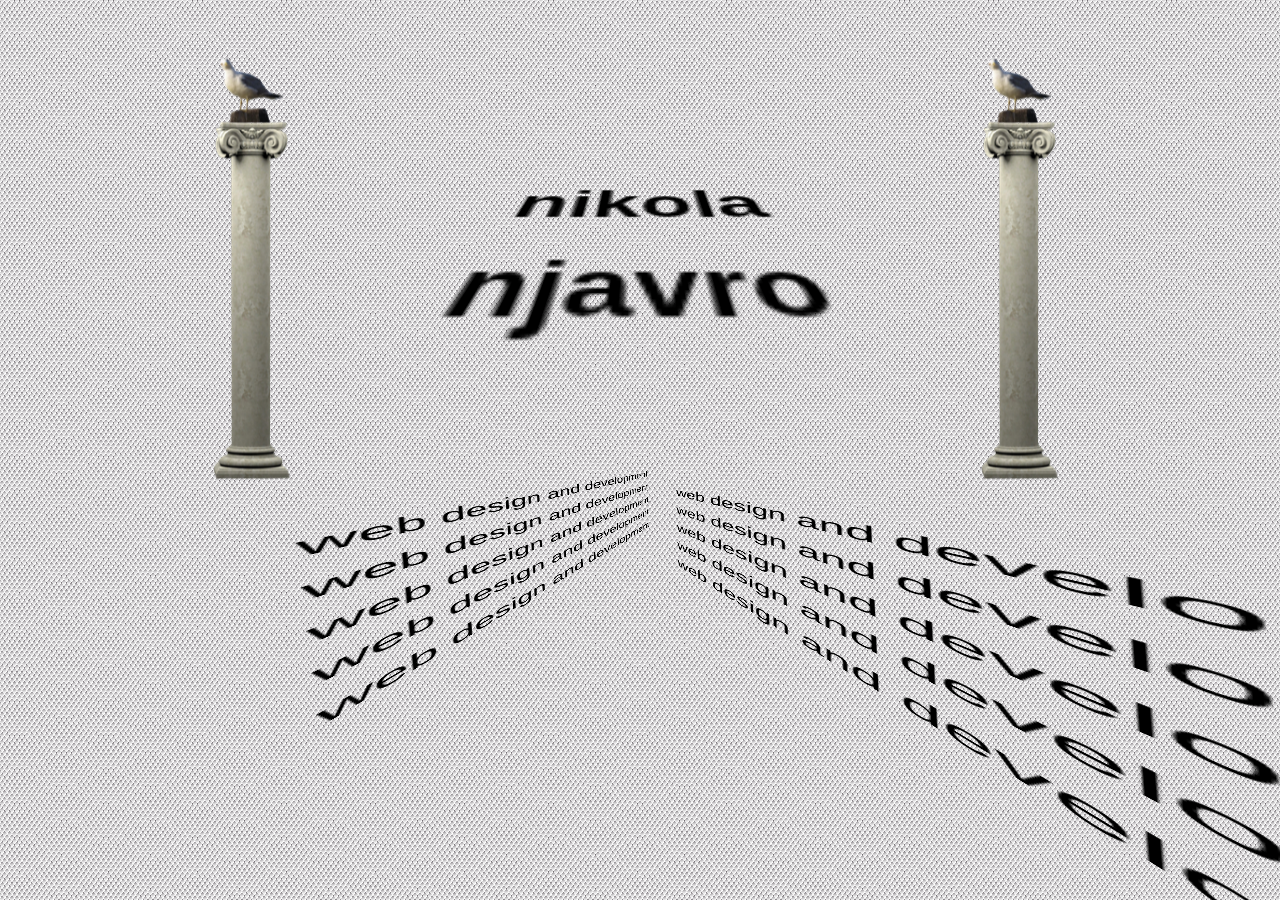
==== commit 0c8413d4: "fix" ====
--- a/index.html
+++ b/index.html
@@ -86,7 +86,7 @@
                             <div class="text-field"></div>
                             <div class="work__desc">
                                 <p>
-                                    Motion graphic interpreting <a href="" target="_blank">Sasha Tatic</a>'s installation<br/>
+                                    Motion graphic interpreting <a href="https://www.instagram.com/sashatatic?igsh=MWIyYW5waDYzanAxZw==" target="_blank">Sasha Tatic</a>'s installation<br/>
                                     presented in Crvena Gallery in Sarajevo, 2024.
                                     <br/>
                                     Inspired by Sasha's visual approach to poetry, this code explores the creative possibilities of <br/>
@@ -127,7 +127,7 @@
                 <div class="contact">
                     <h3>contact</h3>
                     <p>nnjavro@gmail.com</p>
-                    <a href="" target="_blank">Instagram</a>
+                    <a href="https://www.instagram.com/ajvarinho?igsh=MTRlbjN0d2cxMHRhMg%3D%3D&utm_source=qr" target="_blank">Instagram</a>
                 </div>
 
                 <footer class="footer">
--- a/style.css
+++ b/style.css
@@ -34,18 +34,9 @@
   
 }
 
-.test {
-  position: absolute;
-  inset: 0;
-  display: flex;
-  align-items: center;
-  justify-content: center;
-}
-
 .mega-wrap {
   position: relative;
   height: 100vh;
-
 }
 
 .background {
@@ -88,6 +79,7 @@
   display: flex;
   justify-content: space-around;
   transform: translateY(5rem) scale(1.2);
+  transition-duration: 4s;
 }
 
 .bg-wrap__img {
@@ -97,23 +89,14 @@
   flex-direction: column;
 }
 
+/* .bg-wrap__img.first {
+  transform: rotateY(180deg);
+} */
+
 .animate {
   animation: move-up 4s ease-out; 
   animation-fill-mode: forwards; 
 }
-
-
-.animate {
-  animation: move-up-2 4s ease-out; 
-  animation-fill-mode: forwards; 
-}
-
-.animate-two {
-  animation: move-up 4s ease-out; 
-  animation-fill-mode: forwards; 
-}
-
-
 
 .fire::before {
   content: '';
@@ -132,17 +115,12 @@
   animation-fill-mode: forwards; 
 }
 
-/* .bg-wrap__img:first-of-type {
-  transform: rotateY(180deg);
-  animation: move-up-2 4s ease-out;
-} */
-
 .stup {
   transform: translateY(-2px);
 }
 
 .stup:first-of-type{
-  transform: translateX(15px);
+  transform: translateX(15px) rotateY(180deg);
 }
 
 .galeb{
@@ -152,38 +130,24 @@
   animation: rotate 3s linear infinite;
 }
 
-
 .scroll-context {
   position: relative;
   overflow-y: auto;
   overflow-x: hidden;
   perspective: 16px;
-  height: 94%;
-}
-
-/* .text-wrap {
-  transform: rotateY(2deg);
-  padding: 3rem;
-}
-
-.text-wrap.dva {
-  transform: rotateY(-2deg);
-} */
-
-.context-wrap {
-  position: relative;
-  transform-style: preserve-3d;
-  z-index: 1;
-  /* transform: translateZ(0rem) translateX(20rem) rotateY(0deg) rotateZ(0deg); */
-  width: 65%;
-  overflow: scroll;
-  /**/
-  transition-duration: .5s;
-}
-
-.context-wrap > p {
-  color: rgb(0, 0, 0);
-  /* transform: scale(.5) rotateY(0deg) rotateX(173deg); */
+}
+
+.text-wrap {
+  font-size: 3rem;
+}
+
+.scroll-context.uno {
+  transform: translateX(5rem) translateY(10rem) translateZ(-6rem) rotateX(0deg) rotateY(6deg) rotateZ(-2deg) scale(1.2);
+}
+
+.scroll-context.due {
+  transform: translateX(100rem) translateY(5rem) translateZ(1rem) rotateX(0deg) rotateY(-6deg) rotateZ(-1deg) scale(2);
+
 }
 
 .parallax__text {
@@ -200,7 +164,6 @@
   justify-content: center;
 }
 
-
 .small {
   font-size: 8rem;
 }
@@ -212,7 +175,6 @@
   z-index: 1;
   transform: translateZ(-8px) translateY(20rem) translateX(0px) rotateY(-2deg) rotateZ(0deg) rotateZ(0deg);
   overflow: scroll;
-
 }
 
 #animatedText {
@@ -274,20 +236,13 @@
   inset: 0;
 }
 
-.deco-el {
-  transform: translateZ(-1rem) translateX(50rem) rotateY(0deg) rotateZ(0deg) translateY(-50rem);
-  border: 2px solid;
-}
-
-.deco-img {
-  width: 100%;
-}
+
 
 /* A B O U T */
 
 .content {
   position:relative;
-  transform: translateY(80rem);
+  transform: translateY(110rem);
   z-index: 2;
   padding: 2rem 0;
 }
@@ -301,7 +256,7 @@
   position: relative;
   z-index: 2;
   font-size: 1.4rem;
-  transform: translateY(100rem);
+  transform: translateY(130rem);
   text-align: right;
   margin-right: 2rem;
 }
@@ -309,7 +264,7 @@
 .footer {
 
   padding-inline-start: 3rem;
-  transform: translateY(115rem);
+  transform: translateY(140rem);
 }
 
 .footer > a {
@@ -333,17 +288,12 @@
     flex-direction: column;
   }
 
-
   .bg-wrap__img.first {
     transform: rotateY(180deg);
   }
 
   .stup {
     transform: translateY(-2px) translateX(-10px);
-  }
-
-  .galeb{
-    animation: rotate 3s linear infinite;
   }
 
   .wrapper {
@@ -362,6 +312,10 @@
     perspective: 10px;
   }
 
+  .text-wrap {
+    font-size: 1.3rem;
+  }
+
   .start {
     animation: show 3s linear;
   }
@@ -399,7 +353,7 @@
 
   .work {
     width: 90%;
-    transform: translateZ(-4px) translateY(-20rem) translateX(-1.5rem) rotateY(-1deg) rotateZ(0deg);
+    transform: translateZ(-4px) translateY(0rem) translateX(-1.5rem) rotateY(-1deg) rotateZ(0deg);
   }
 
   .work__wrap {
@@ -489,21 +443,13 @@
 
   @keyframes move-up {
     0% {
-      transform: translateY(0rem);
+      transform: translateY(0rem) scale(1.2);
     }
     100% {
-      transform: translateY(-25rem);
-    }
-  }
-
-  @keyframes move-up-2 {
-    0%{
-      transform: rotateY(180deg) translateY(0rem);
-    }
-    100% {
-      transform: rotateY(180deg) translateY(-25rem);
-    }
-  }
+      transform: translateY(-25rem) scale(1.2);
+    }
+  }
+
 
 /* M O O N    F I E L D */
 
